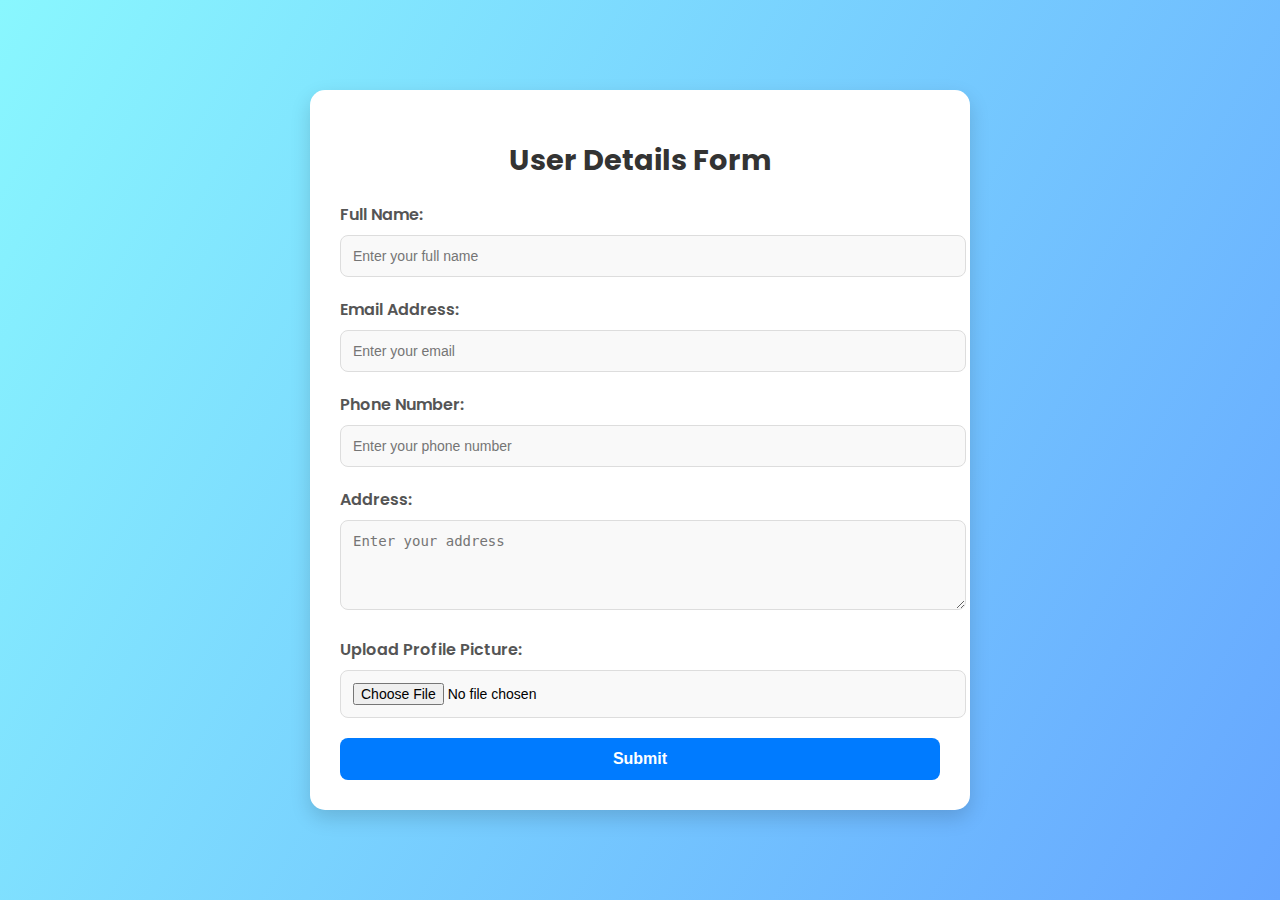
==== book.htm @ bf4222ca "added all" ====
<!DOCTYPE html>
<html lang="en">
<head>
  <meta charset="UTF-8">
  <meta name="viewport" content="width=device-width, initial-scale=1.0">
  <title>User Details Form</title>
  <link href="https://fonts.googleapis.com/css2?family=Poppins:wght@300;400;600&display=swap" rel="stylesheet">
  <style>
    body {
      font-family: 'Poppins', sans-serif;
      background: linear-gradient(120deg, #89f7fe, #66a6ff);
      margin: 0;
      padding: 0;
      display: flex;
      align-items: center;
      justify-content: center;
      min-height: 100vh;
    }

    .container {
      background: #fff;
      padding: 30px;
      border-radius: 15px;
      box-shadow: 0 8px 20px rgba(0, 0, 0, 0.15);
      max-width: 600px;
      width: 90%;
    }

    h1 {
      text-align: center;
      font-size: 1.8em;
      margin-bottom: 20px;
      color: #333;
    }

    .form-group {
      margin-bottom: 20px;
    }

    label {
      display: block;
      font-weight: 600;
      margin-bottom: 8px;
      color: #555;
    }

    input[type="text"],
    input[type="email"],
    input[type="file"],
    input[type="number"],
    textarea,
    select {
      width: 100%;
      padding: 12px;
      border: 1px solid #ddd;
      border-radius: 8px;
      font-size: 14px;
      background: #f9f9f9;
      transition: border-color 0.3s ease;
    }

    input:focus,
    textarea:focus {
      border-color: #66a6ff;
      outline: none;
    }

    textarea {
      resize: vertical;
    }

    button {
      width: 100%;
       background: #007bff;
      color: white;
      padding: 12px;
      border: none;
      border-radius: 8px;
      font-size: 16px;
      font-weight: 600;
      cursor: pointer;
      transition: background 0.3s ease;
      text-align: center;
    }

    button:hover {
       background: #0056b3;
    }

    button a {
      text-decoration: none;
      color: white;
      display: block;
    }

    .file-preview {
      margin-top: 10px;
      display: none;
      text-align: center;
    }

    .file-preview img {
      max-width: 150px;
      border-radius: 10px;
      box-shadow: 0 4px 10px rgba(0, 0, 0, 0.1);
      margin-top: 10px;
    }

    /* Responsive Design */
    @media (max-width: 768px) {
      h1 {
        font-size: 1.6em;
      }

      button {
        font-size: 14px;
      }
    }
  </style>
</head>
<body>
  <div class="container">
    <h1>User Details Form</h1>
    <form id="userForm">
      <div class="form-group">
        <label for="name">Full Name:</label>
        <input type="text" id="name" name="name" placeholder="Enter your full name" required>
      </div>

      <div class="form-group">
        <label for="email">Email Address:</label>
        <input type="email" id="email" name="email" placeholder="Enter your email" required>
      </div>

      <div class="form-group">
        <label for="phone">Phone Number:</label>
        <input type="number" id="phone" name="phone" placeholder="Enter your phone number" required>
      </div>

      <div class="form-group">
        <label for="address">Address:</label>
        <textarea id="address" name="address" rows="4" placeholder="Enter your address"></textarea>
      </div>

      <div class="form-group">
        <label for="profilePicture">Upload Profile Picture:</label>
        <input type="file" id="profilePicture" name="profilePicture" accept="image/*">
        <div class="file-preview" id="filePreview">
          <p>Preview:</p>
          <img id="previewImage" src="" alt="File Preview">
        </div>
      </div>

      <button type="submit">
        <a href="/payment.htm">Submit</a>
      </button>
    </form>
  </div>

  <script>
    // File preview logic
    const profilePictureInput = document.getElementById("profilePicture");
    const filePreview = document.getElementById("filePreview");
    const previewImage = document.getElementById("previewImage");

    profilePictureInput.addEventListener("change", (event) => {
      const file = event.target.files[0];
      if (file) {
        const reader = new FileReader();
        reader.onload = (e) => {
          previewImage.src = e.target.result;
          filePreview.style.display = "block";
        };
        reader.readAsDataURL(file);
      } else {
        filePreview.style.display = "none";
      }
    });

    // Form submission logic
    document.getElementById("userForm").addEventListener("submit", (e) => {
      e.preventDefault();
      alert("Form submitted successfully!");
      // Add form handling logic (e.g., send data to server)
    });
  </script>
</body>
</html>
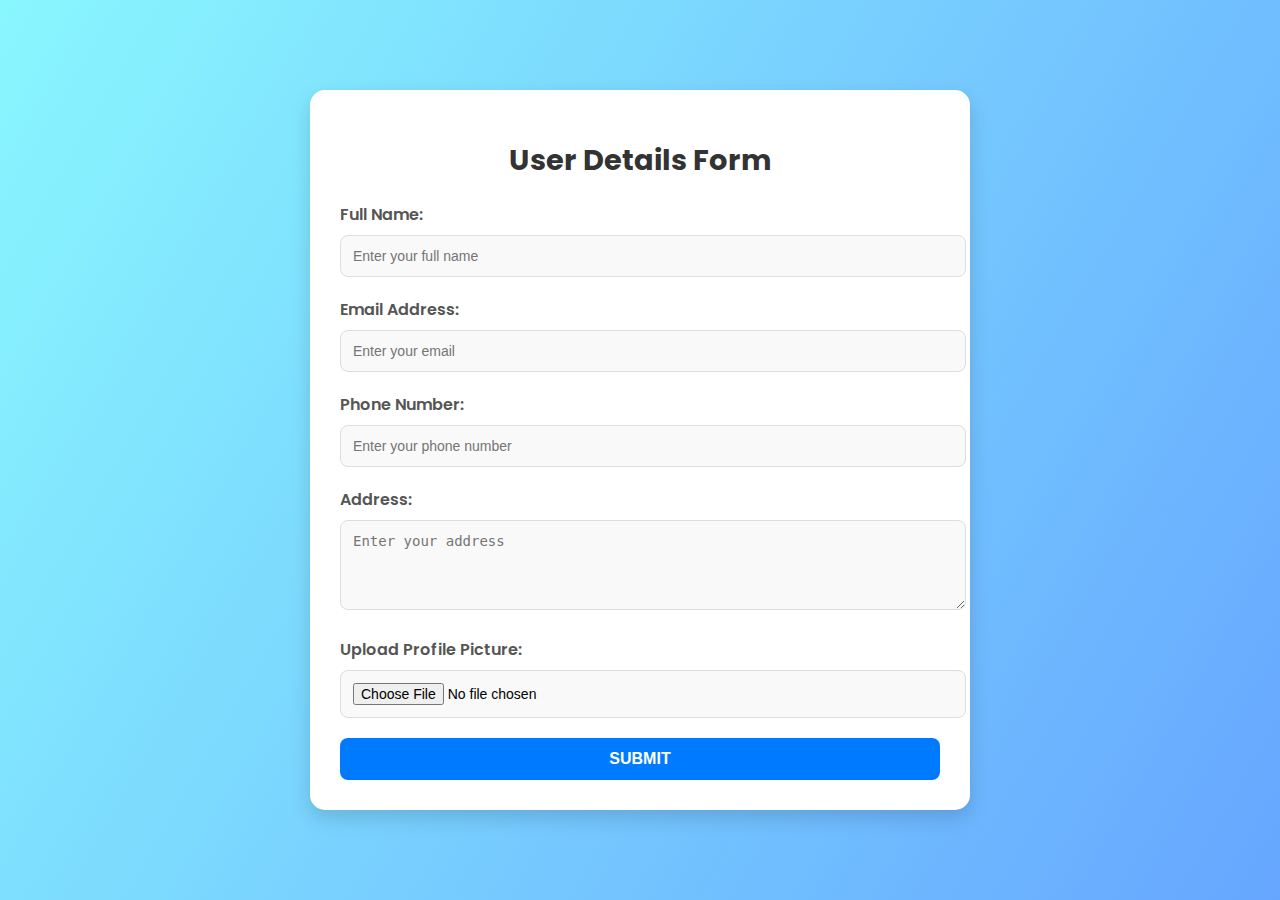
==== commit b93c4446: "added" ====
--- a/book.htm
+++ b/book.htm
@@ -1,188 +1,101 @@
 <!DOCTYPE html>
 <html lang="en">
-<head>
-  <meta charset="UTF-8">
-  <meta name="viewport" content="width=device-width, initial-scale=1.0">
-  <title>User Details Form</title>
-  <link href="https://fonts.googleapis.com/css2?family=Poppins:wght@300;400;600&display=swap" rel="stylesheet">
-  <style>
-    body {
-      font-family: 'Poppins', sans-serif;
-      background: linear-gradient(120deg, #89f7fe, #66a6ff);
-      margin: 0;
-      padding: 0;
-      display: flex;
-      align-items: center;
-      justify-content: center;
-      min-height: 100vh;
-    }
+  <head>
+    <meta charset="UTF-8" />
+    <meta name="viewport" content="width=device-width, initial-scale=1.0" />
+    <title>User Details Form</title>
+    <link
+      href="https://fonts.googleapis.com/css2?family=Poppins:wght@300;400;600&display=swap"
+      rel="stylesheet"
+    />
 
-    .container {
-      background: #fff;
-      padding: 30px;
-      border-radius: 15px;
-      box-shadow: 0 8px 20px rgba(0, 0, 0, 0.15);
-      max-width: 600px;
-      width: 90%;
-    }
+    <link rel="stylesheet" href="book.css" />
+  </head>
+  <body>
+    <div class="container">
+      <h1>User Details Form</h1>
+      <form id="userForm">
+        <div class="form-group">
+          <label for="name">Full Name:</label>
+          <input
+            type="text"
+            id="name"
+            name="name"
+            placeholder="Enter your full name"
+            required
+          />
+        </div>
 
-    h1 {
-      text-align: center;
-      font-size: 1.8em;
-      margin-bottom: 20px;
-      color: #333;
-    }
+        <div class="form-group">
+          <label for="email">Email Address:</label>
+          <input
+            type="email"
+            id="email"
+            name="email"
+            placeholder="Enter your email"
+            required
+          />
+        </div>
 
-    .form-group {
-      margin-bottom: 20px;
-    }
+        <div class="form-group">
+          <label for="phone">Phone Number:</label>
+          <input
+            type="number"
+            id="phone"
+            name="phone"
+            placeholder="Enter your phone number"
+            required
+          />
+        </div>
 
-    label {
-      display: block;
-      font-weight: 600;
-      margin-bottom: 8px;
-      color: #555;
-    }
+        <div class="form-group">
+          <label for="address">Address:</label>
+          <textarea
+            id="address"
+            name="address"
+            rows="4"
+            placeholder="Enter your address"
+          ></textarea>
+        </div>
 
-    input[type="text"],
-    input[type="email"],
-    input[type="file"],
-    input[type="number"],
-    textarea,
-    select {
-      width: 100%;
-      padding: 12px;
-      border: 1px solid #ddd;
-      border-radius: 8px;
-      font-size: 14px;
-      background: #f9f9f9;
-      transition: border-color 0.3s ease;
-    }
+        <div class="form-group">
+          <label for="profilePicture">Upload Profile Picture:</label>
+          <input
+            type="file"
+            id="profilePicture"
+            name="profilePicture"
+            accept="image/*"
+          />
+          <div class="file-preview" id="filePreview">
+            <p>Preview:</p>
+            <img id="previewImage" src="" alt="File Preview" />
+          </div>
+        </div>
 
-    input:focus,
-    textarea:focus {
-      border-color: #66a6ff;
-      outline: none;
-    }
 
-    textarea {
-      resize: vertical;
-    }
 
-    button {
-      width: 100%;
-       background: #007bff;
-      color: white;
-      padding: 12px;
-      border: none;
-      border-radius: 8px;
-      font-size: 16px;
-      font-weight: 600;
-      cursor: pointer;
-      transition: background 0.3s ease;
-      text-align: center;
-    }
 
-    button:hover {
-       background: #0056b3;
-    }
 
-    button a {
-      text-decoration: none;
-      color: white;
-      display: block;
-    }
+          
+        <div id="flightTable" >
 
-    .file-preview {
-      margin-top: 10px;
-      display: none;
-      text-align: center;
-    }
 
-    .file-preview img {
-      max-width: 150px;
-      border-radius: 10px;
-      box-shadow: 0 4px 10px rgba(0, 0, 0, 0.1);
-      margin-top: 10px;
-    }
+        </div>
 
-    /* Responsive Design */
-    @media (max-width: 768px) {
-      h1 {
-        font-size: 1.6em;
-      }
 
-      button {
-        font-size: 14px;
-      }
-    }
-  </style>
-</head>
-<body>
-  <div class="container">
-    <h1>User Details Form</h1>
-    <form id="userForm">
-      <div class="form-group">
-        <label for="name">Full Name:</label>
-        <input type="text" id="name" name="name" placeholder="Enter your full name" required>
-      </div>
+        <div class="addPassenger">
 
-      <div class="form-group">
-        <label for="email">Email Address:</label>
-        <input type="email" id="email" name="email" placeholder="Enter your email" required>
-      </div>
+          
 
-      <div class="form-group">
-        <label for="phone">Phone Number:</label>
-        <input type="number" id="phone" name="phone" placeholder="Enter your phone number" required>
-      </div>
+        </div>
 
-      <div class="form-group">
-        <label for="address">Address:</label>
-        <textarea id="address" name="address" rows="4" placeholder="Enter your address"></textarea>
-      </div>
 
-      <div class="form-group">
-        <label for="profilePicture">Upload Profile Picture:</label>
-        <input type="file" id="profilePicture" name="profilePicture" accept="image/*">
-        <div class="file-preview" id="filePreview">
-          <p>Preview:</p>
-          <img id="previewImage" src="" alt="File Preview">
-        </div>
-      </div>
+        <button type="submit">
+         SUBMIT
+        </button>
+      </form>
+    </div>
 
-      <button type="submit">
-        <a href="/payment.htm">Submit</a>
-      </button>
-    </form>
-  </div>
-
-  <script>
-    // File preview logic
-    const profilePictureInput = document.getElementById("profilePicture");
-    const filePreview = document.getElementById("filePreview");
-    const previewImage = document.getElementById("previewImage");
-
-    profilePictureInput.addEventListener("change", (event) => {
-      const file = event.target.files[0];
-      if (file) {
-        const reader = new FileReader();
-        reader.onload = (e) => {
-          previewImage.src = e.target.result;
-          filePreview.style.display = "block";
-        };
-        reader.readAsDataURL(file);
-      } else {
-        filePreview.style.display = "none";
-      }
-    });
-
-    // Form submission logic
-    document.getElementById("userForm").addEventListener("submit", (e) => {
-      e.preventDefault();
-      alert("Form submitted successfully!");
-      // Add form handling logic (e.g., send data to server)
-    });
-  </script>
-</body>
+    <script src="/book.js"></script>
+  </body>
 </html>
--- a/book.css
+++ b/book.css
@@ -0,0 +1,110 @@
+ body {
+      font-family: 'Poppins', sans-serif;
+      background: linear-gradient(120deg, #89f7fe, #66a6ff);
+      margin: 0;
+      padding: 0;
+      display: flex;
+      align-items: center;
+      justify-content: center;
+      min-height: 100vh;
+    }
+
+    .container {
+      background: #fff;
+      padding: 30px;
+      border-radius: 15px;
+      box-shadow: 0 8px 20px rgba(0, 0, 0, 0.15);
+      max-width: 600px;
+      width: 90%;
+    }
+
+    h1 {
+      text-align: center;
+      font-size: 1.8em;
+      margin-bottom: 20px;
+      color: #333;
+    }
+
+    .form-group {
+      margin-bottom: 20px;
+    }
+
+    label {
+      display: block;
+      font-weight: 600;
+      margin-bottom: 8px;
+      color: #555;
+    }
+
+    input[type="text"],
+    input[type="email"],
+    input[type="file"],
+    input[type="number"],
+    textarea,
+    select {
+      width: 100%;
+      padding: 12px;
+      border: 1px solid #ddd;
+      border-radius: 8px;
+      font-size: 14px;
+      background: #f9f9f9;
+      transition: border-color 0.3s ease;
+    }
+
+    input:focus,
+    textarea:focus {
+      border-color: #66a6ff;
+      outline: none;
+    }
+
+    textarea {
+      resize: vertical;
+    }
+
+    button {
+      width: 100%;
+       background: #007bff;
+      color: white;
+      padding: 12px;
+      border: none;
+      border-radius: 8px;
+      font-size: 16px;
+      font-weight: 600;
+      cursor: pointer;
+      transition: background 0.3s ease;
+      text-align: center;
+    }
+
+    button:hover {
+       background: #0056b3;
+    }
+
+    button a {
+      text-decoration: none;
+      color: white;
+      display: block;
+    }
+
+    .file-preview {
+      margin-top: 10px;
+      display: none;
+      text-align: center;
+    }
+
+    .file-preview img {
+      max-width: 150px;
+      border-radius: 10px;
+      box-shadow: 0 4px 10px rgba(0, 0, 0, 0.1);
+      margin-top: 10px;
+    }
+
+    /* Responsive Design */
+    @media (max-width: 768px) {
+      h1 {
+        font-size: 1.6em;
+      }
+
+      button {
+        font-size: 14px;
+      }
+    }